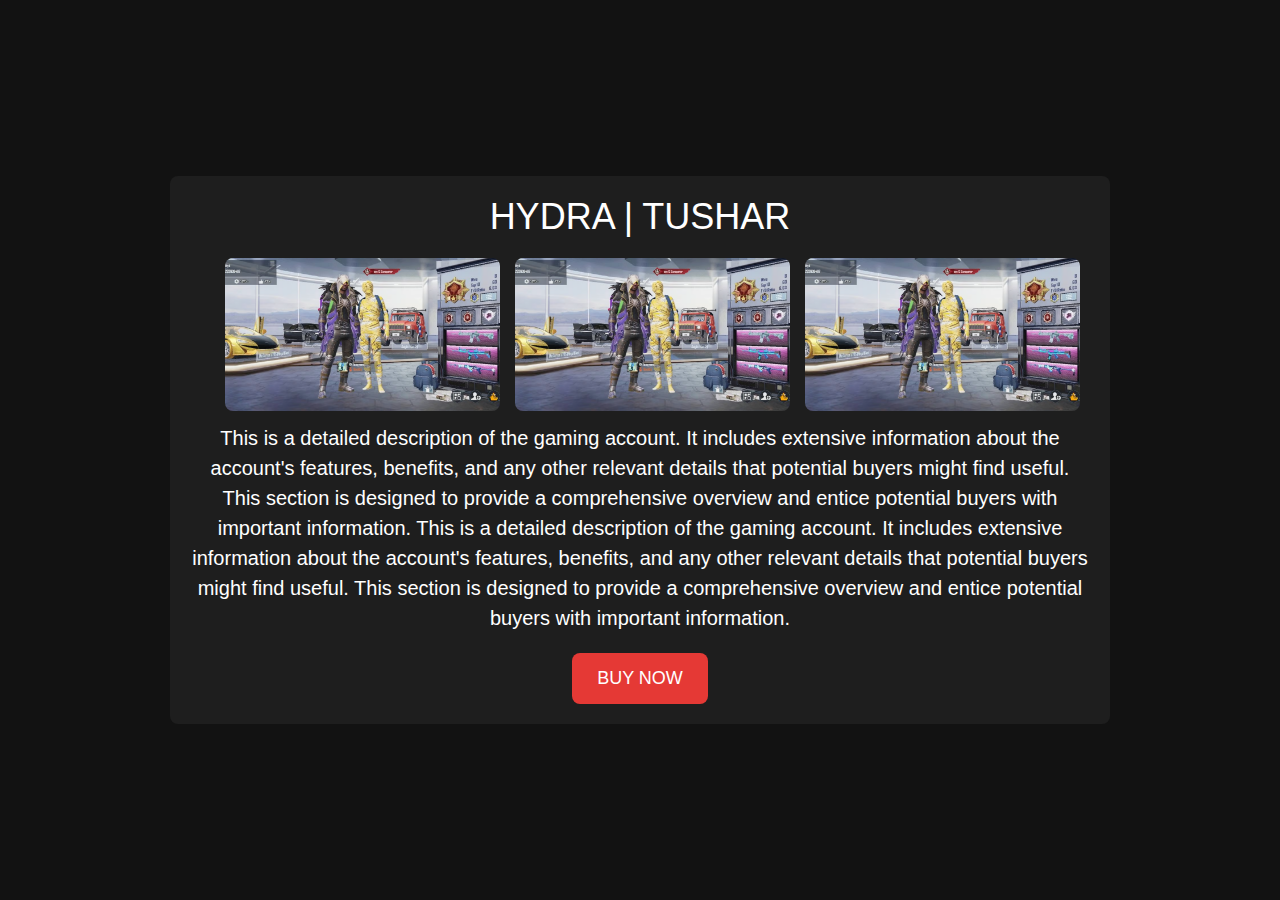
==== acc1.html @ 84194cb7 "sell page" ====
<!DOCTYPE html>
<html lang="en">

<head>
    <meta charset="UTF-8">
    <meta name="viewport" content="width=device-width, initial-scale=1.0">
    <title>Gaming Account Details</title>
    <style>
        body {
            font-family: Arial, sans-serif;
            background-color: #121212;
            color: #ffffff;
            margin: 0;
            padding: 0;
            display: flex;
            justify-content: center;
            align-items: center;
            height: 100vh;
        }

        .container {
            background-color: #1e1e1e;
            border-radius: 8px;
            padding: 20px;
            width: 80%;
            max-width: 900px;
            text-align: center;
        }

        .account-name {
            font-size: 36px;
            /* Increased font size */
            margin-bottom: 20px;
        }

        .images-container {
            display: flex;
            justify-content: center;
            gap: 20px;
            margin-bottom: 20px;
        }

        .image-box {
            flex: 1;
            max-width: 250px;
            /* Adjusted width for better layout */
            max-height: 250px;
            margin: 0 10px;
        }

        .image-box img {
            width: 110%;
            height: 120%;
            object-fit: cover;
            border-radius: 8px;
        }

        .description {
            margin-bottom: 20px;
            font-size: 20px;
            /* Increased font size */
            line-height: 1.5;
        }

        .buy-now-button {
            background-color: #e53935;
            border: none;
            color: #ffffff;
            padding: 15px 25px;
            text-transform: uppercase;
            font-size: 18px;
            /* Increased font size */
            border-radius: 8px;
            cursor: pointer;
            transition: background-color 0.3s;
        }

        .buy-now-button:hover {
            background-color: #d32f2f;
        }
    </style>
</head>

<body>
    <div class="container">
        <div class="account-name">HYDRA | TUSHAR</div>
        <div class="images-container">
            <div class="image-box">
                <img src="assets/abcs.avif" alt="Image 1">
            </div>
            <div class="image-box">
                <img src="assets/abcs.avif" alt="Image 2">
            </div>
            <div class="image-box">
                <img src="assets/abcs.avif" alt="Image 3">
            </div>
        </div><br>
        <div class="description">
            This is a detailed description of the gaming account. It includes extensive information about the account's
            features, benefits, and any other relevant details that potential buyers might find useful. This section is
            designed to provide a comprehensive overview and entice potential buyers with important information.
            This is a detailed description of the gaming account. It includes extensive information about the account's
            features, benefits, and any other relevant details that potential buyers might find useful. This section is
            designed to provide a comprehensive overview and entice potential buyers with important information.
            
        </div>
        <button class="buy-now-button">Buy Now</button>
    </div>
</body>

</html>
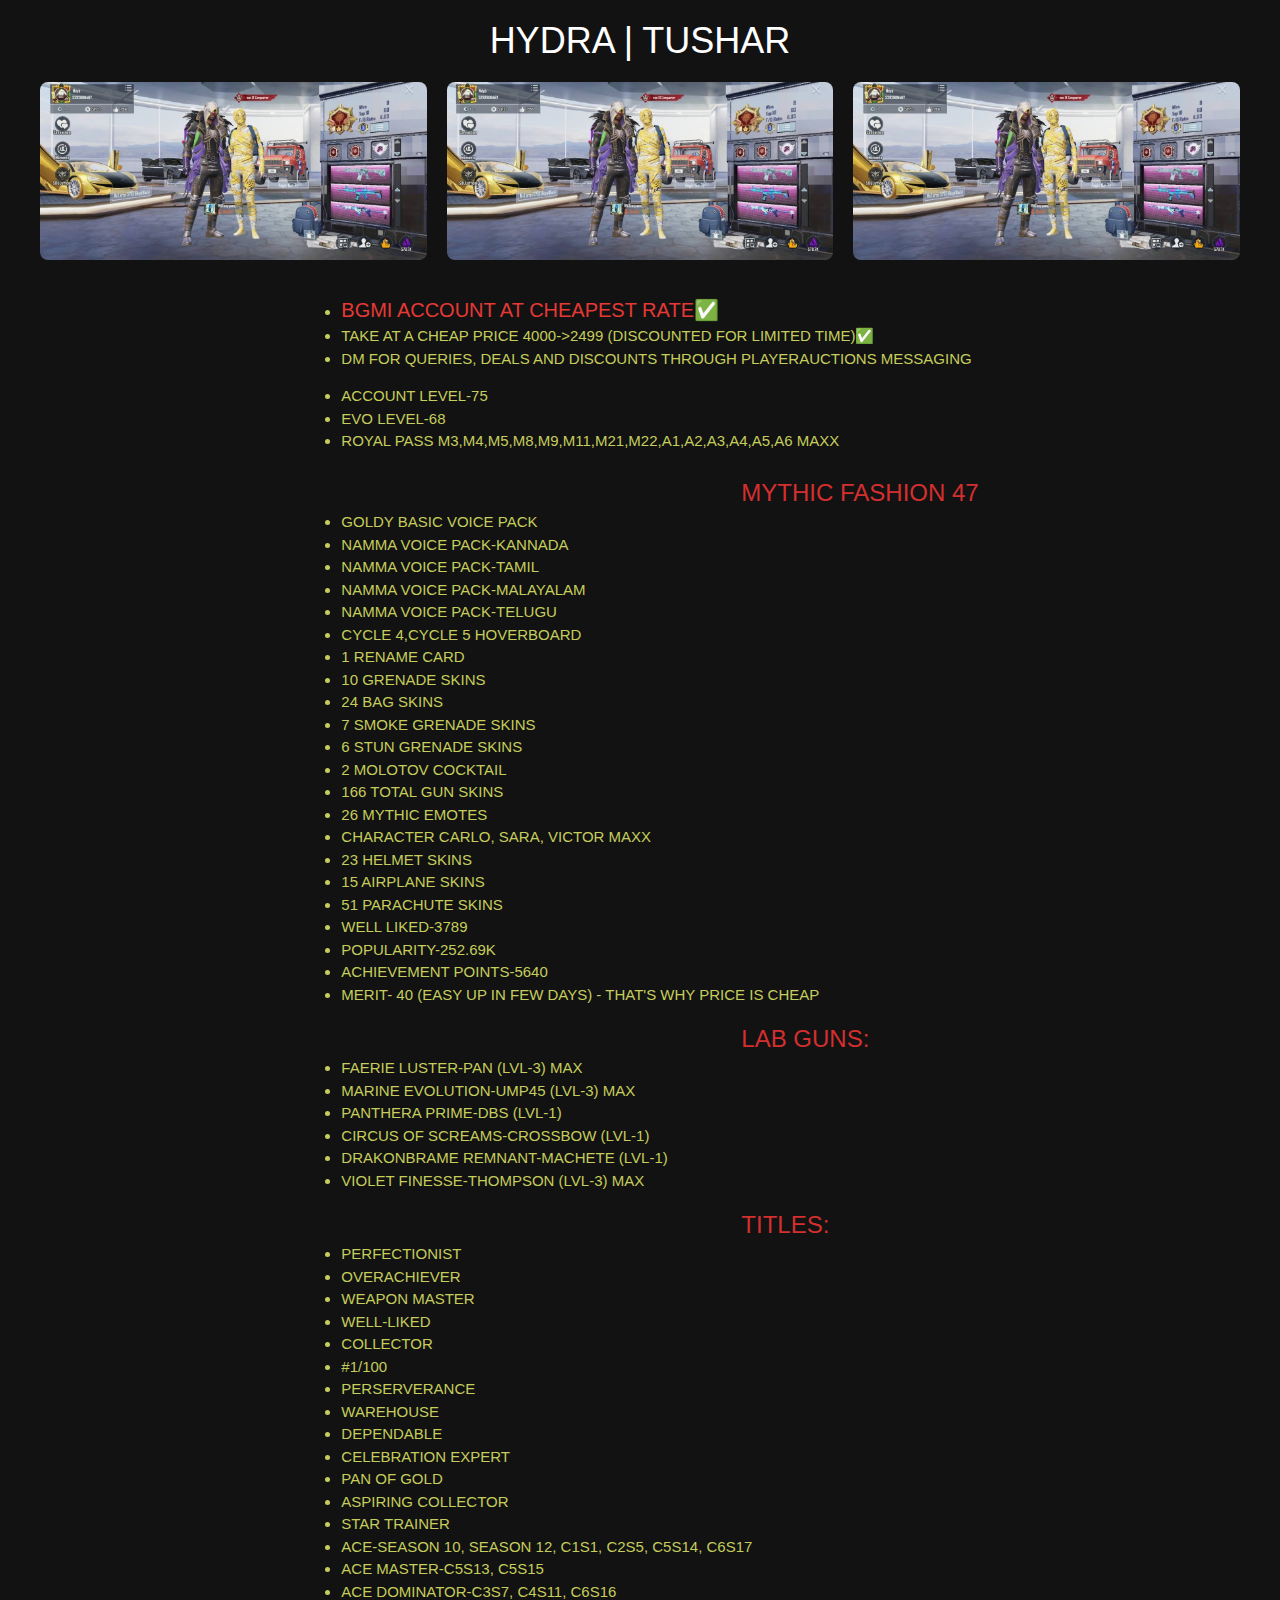
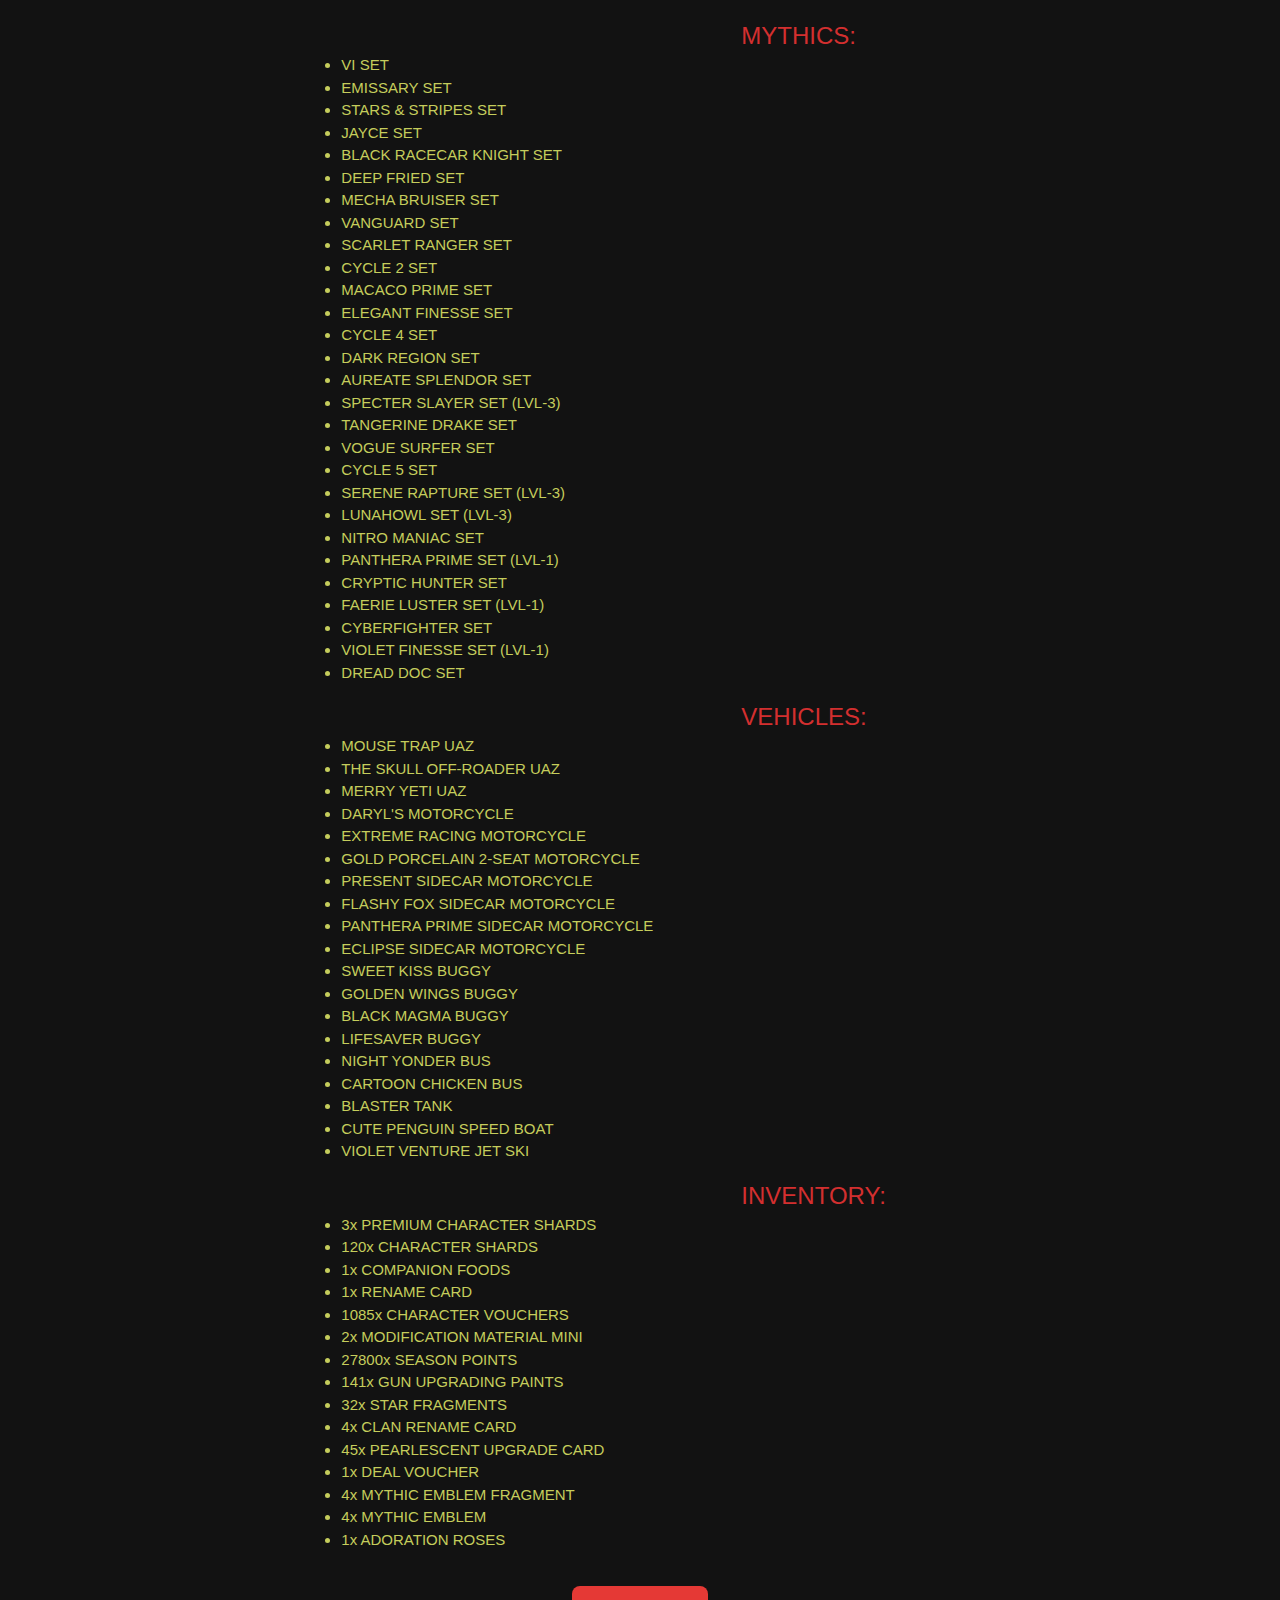
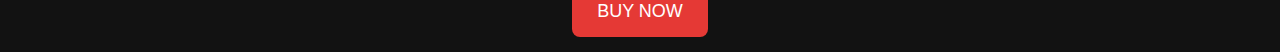
==== commit 415b1cb3: "byu form" ====
--- a/acc1.html
+++ b/acc1.html
@@ -5,107 +5,170 @@
     <meta charset="UTF-8">
     <meta name="viewport" content="width=device-width, initial-scale=1.0">
     <title>Gaming Account Details</title>
-    <style>
-        body {
-            font-family: Arial, sans-serif;
-            background-color: #121212;
-            color: #ffffff;
-            margin: 0;
-            padding: 0;
-            display: flex;
-            justify-content: center;
-            align-items: center;
-            height: 100vh;
-        }
-
-        .container {
-            background-color: #1e1e1e;
-            border-radius: 8px;
-            padding: 20px;
-            width: 80%;
-            max-width: 900px;
-            text-align: center;
-        }
-
-        .account-name {
-            font-size: 36px;
-            /* Increased font size */
-            margin-bottom: 20px;
-        }
-
-        .images-container {
-            display: flex;
-            justify-content: center;
-            gap: 20px;
-            margin-bottom: 20px;
-        }
-
-        .image-box {
-            flex: 1;
-            max-width: 250px;
-            /* Adjusted width for better layout */
-            max-height: 250px;
-            margin: 0 10px;
-        }
-
-        .image-box img {
-            width: 110%;
-            height: 120%;
-            object-fit: cover;
-            border-radius: 8px;
-        }
-
-        .description {
-            margin-bottom: 20px;
-            font-size: 20px;
-            /* Increased font size */
-            line-height: 1.5;
-        }
-
-        .buy-now-button {
-            background-color: #e53935;
-            border: none;
-            color: #ffffff;
-            padding: 15px 25px;
-            text-transform: uppercase;
-            font-size: 18px;
-            /* Increased font size */
-            border-radius: 8px;
-            cursor: pointer;
-            transition: background-color 0.3s;
-        }
-
-        .buy-now-button:hover {
-            background-color: #d32f2f;
-        }
-    </style>
+    <link rel="stylesheet" href="acc1.css">
+    
 </head>
 
 <body>
-    <div class="container">
-        <div class="account-name">HYDRA | TUSHAR</div>
-        <div class="images-container">
-            <div class="image-box">
-                <img src="assets/abcs.avif" alt="Image 1">
-            </div>
-            <div class="image-box">
-                <img src="assets/abcs.avif" alt="Image 2">
-            </div>
-            <div class="image-box">
-                <img src="assets/abcs.avif" alt="Image 3">
-            </div>
-        </div><br>
-        <div class="description">
-            This is a detailed description of the gaming account. It includes extensive information about the account's
-            features, benefits, and any other relevant details that potential buyers might find useful. This section is
-            designed to provide a comprehensive overview and entice potential buyers with important information.
-            This is a detailed description of the gaming account. It includes extensive information about the account's
-            features, benefits, and any other relevant details that potential buyers might find useful. This section is
-            designed to provide a comprehensive overview and entice potential buyers with important information.
-            
+    <div class="account-name">HYDRA | TUSHAR</div>
+    <div class="images-container">
+        <div class="image-box">
+            <img src="assets/abcs.avif" alt="Image 1">
         </div>
-        <button class="buy-now-button">Buy Now</button>
+        <div class="image-box">
+            <img src="assets/abcs.avif" alt="Image 2">
+        </div>
+        <div class="image-box">
+            <img src="assets/abcs.avif" alt="Image 3">
+        </div>
     </div>
+    <div class="description">
+        <ul>
+            <li><span1>BGMI ACCOUNT AT CHEAPEST RATE✅</span1></li>
+            <li>TAKE AT A CHEAP PRICE 4000->2499 (DISCOUNTED FOR LIMITED TIME)✅</li>
+            <li>DM FOR QUERIES, DEALS AND DISCOUNTS THROUGH PLAYERAUCTIONS MESSAGING</li>
+        </ul>
+        <ul>
+            <li>ACCOUNT LEVEL-75</li>
+            <li>EVO LEVEL-68</li>
+            <li>ROYAL PASS  M3,M4,M5,M8,M9,M11,M21,M22,A1,A2,A3,A4,A5,A6 MAXX</li><br>
+            <span>MYTHIC FASHION 47</span>
+            <li>GOLDY BASIC VOICE PACK</li>
+            <li>NAMMA VOICE PACK-KANNADA</li>
+            <li>NAMMA VOICE PACK-TAMIL</li>
+            <li>NAMMA VOICE PACK-MALAYALAM</li>
+            <li>NAMMA VOICE PACK-TELUGU</li>
+            <li>CYCLE 4,CYCLE 5 HOVERBOARD</li>
+            <li>1 RENAME CARD</li>
+            <li>10 GRENADE SKINS</li>
+            <li>24 BAG SKINS</li>
+            <li>7 SMOKE GRENADE SKINS</li>
+            <li>6 STUN GRENADE SKINS</li>
+            <li>2 MOLOTOV COCKTAIL</li>
+            <li>166 TOTAL GUN SKINS</li>
+            <li>26 MYTHIC EMOTES</li>
+            <li>CHARACTER CARLO, SARA, VICTOR MAXX</li>
+            <li>23 HELMET SKINS</li>
+            <li>15 AIRPLANE SKINS</li>
+            <li>51 PARACHUTE SKINS</li>
+            <li>WELL LIKED-3789</li>
+            <li>POPULARITY-252.69K</li>
+            <li>ACHIEVEMENT POINTS-5640</li>
+            <li>MERIT- 40 (EASY UP IN FEW DAYS) - THAT'S WHY PRICE IS CHEAP</li>
+        </ul>
+        <ul>
+            <span>LAB GUNS:</span>
+            <li>FAERIE LUSTER-PAN (LVL-3) MAX</li>
+            <li>MARINE EVOLUTION-UMP45 (LVL-3) MAX</li>
+            <li>PANTHERA PRIME-DBS (LVL-1)</li>
+            <li>CIRCUS OF SCREAMS-CROSSBOW (LVL-1)</li>
+            <li>DRAKONBRAME REMNANT-MACHETE (LVL-1)</li>
+            <li>VIOLET FINESSE-THOMPSON (LVL-3) MAX</li>
+        </ul>
+        <ul>
+            <span>TITLES:</span>
+            <li>PERFECTIONIST</li>
+            <li>OVERACHIEVER</li>
+            <li>WEAPON MASTER</li>
+            <li>WELL-LIKED</li>
+            <li>COLLECTOR</li>
+            <li>#1/100</li>
+            <li>PERSERVERANCE</li>
+            <li>WAREHOUSE</li>
+            <li>DEPENDABLE</li>
+            <li>CELEBRATION EXPERT</li>
+            <li>PAN OF GOLD</li>
+            <li>ASPIRING COLLECTOR</li>
+            <li>STAR TRAINER</li>
+            <li>ACE-SEASON 10, SEASON 12, C1S1, C2S5, C5S14, C6S17</li>
+            <li>ACE MASTER-C5S13, C5S15</li>
+            <li>ACE DOMINATOR-C3S7, C4S11, C6S16</li>
+        </ul>
+        <ul>
+            <span>MYTHICS:</span>
+            <li>VI SET</li>
+            <li>EMISSARY SET</li>
+            <li>STARS & STRIPES SET</li>
+            <li>JAYCE SET</li>
+            <li>BLACK RACECAR KNIGHT SET</li>
+            <li>DEEP FRIED SET</li>
+            <li>MECHA BRUISER SET</li>
+            <li>VANGUARD SET</li>
+            <li>SCARLET RANGER SET</li>
+            <li>CYCLE 2 SET</li>
+            <li>MACACO PRIME SET</li>
+            <li>ELEGANT FINESSE SET</li>
+            <li>CYCLE 4 SET</li>
+            <li>DARK REGION SET</li>
+            <li>AUREATE SPLENDOR SET</li>
+            <li>SPECTER SLAYER SET (LVL-3)</li>
+            <li>TANGERINE DRAKE SET</li>
+            <li>VOGUE SURFER SET</li>
+            <li>CYCLE 5 SET</li>
+            <li>SERENE RAPTURE SET (LVL-3)</li>
+            <li>LUNAHOWL SET (LVL-3)</li>
+            <li>NITRO MANIAC SET</li>
+            <li>PANTHERA PRIME SET (LVL-1)</li>
+            <li>CRYPTIC HUNTER SET</li>
+            <li>FAERIE LUSTER SET (LVL-1)</li>
+            <li>CYBERFIGHTER SET</li>
+            <li>VIOLET FINESSE SET (LVL-1)</li>
+            <li>DREAD DOC SET</li>
+        </ul>
+        <ul>
+            <span>VEHICLES:</span>
+            <li>MOUSE TRAP UAZ</li>
+            <li>THE SKULL OFF-ROADER UAZ</li>
+            <li>MERRY YETI UAZ</li>
+            <li>DARYL'S MOTORCYCLE</li>
+            <li>EXTREME RACING MOTORCYCLE</li>
+            <li>GOLD PORCELAIN 2-SEAT MOTORCYCLE</li>
+            <li>PRESENT SIDECAR MOTORCYCLE</li>
+            <li>FLASHY FOX SIDECAR MOTORCYCLE</li>
+            <li>PANTHERA PRIME SIDECAR MOTORCYCLE</li>
+            <li>ECLIPSE SIDECAR MOTORCYCLE</li>
+            <li>SWEET KISS BUGGY</li>
+            <li>GOLDEN WINGS BUGGY</li>
+            <li>BLACK MAGMA BUGGY</li>
+            <li>LIFESAVER BUGGY</li>
+            <li>NIGHT YONDER BUS</li>
+            <li>CARTOON CHICKEN BUS</li>
+            <li>BLASTER TANK</li>
+            <li>CUTE PENGUIN SPEED BOAT</li>
+            <li>VIOLET VENTURE JET SKI</li>
+        </ul>
+        <ul>
+            <span>INVENTORY:</span>
+            <li>3x PREMIUM CHARACTER SHARDS</li>
+            <li>120x CHARACTER SHARDS</li>
+            <li>1x COMPANION FOODS</li>
+            <li>1x RENAME CARD</li>
+            <li>1085x CHARACTER VOUCHERS</li>
+            <li>2x MODIFICATION MATERIAL MINI</li>
+            <li>27800x SEASON POINTS</li>
+            <li>141x GUN UPGRADING PAINTS</li>
+            <li>32x STAR FRAGMENTS</li>
+            <li>4x CLAN RENAME CARD</li>
+            <li>45x PEARLESCENT UPGRADE CARD</li>
+            <li>1x DEAL VOUCHER</li>
+            <li>4x MYTHIC EMBLEM FRAGMENT</li>
+            <li>4x MYTHIC EMBLEM</li>
+            <li>1x ADORATION ROSES</li>
+        </ul>
+    </div>
+    <button class="buy-now-button">Buy Now</button>
+    <div class="payment-method-container" id="paymentMethodContainer" style="display: none;">
+        <h2>Payment Method</h2>
+        <p>Please choose your preferred payment method:</p>
+        <ul>
+            <li>PayPal</li>
+            <li>Credit/Debit Card</li>
+            <li>Google Pay</li>
+            <li>Bank Transfer</li>
+        </ul>
+        <button class="confirm-payment-button">Confirm Payment</button>
+    </div>
+    <script src="buy.js"></script>
 </body>
 
-</html>+</html>
--- a/acc1.css
+++ b/acc1.css
@@ -0,0 +1,125 @@
+body {
+    font-family: Arial, sans-serif;
+    background-color: #121212;
+    color: #ffffff;
+    margin: 0;
+    padding: 0;
+    display: flex;
+    flex-direction: column;
+    align-items: center;
+    min-height: 100vh;
+    overflow-x: hidden;
+    /* Prevents horizontal scroll */
+}
+
+.account-name {
+    font-size: 36px;
+    /* Increased font size */
+    margin: 20px 0;
+    text-align: center;
+}
+
+.images-container {
+    display: flex;
+    justify-content: center;
+    gap: 0px;
+    margin-bottom: 20px;
+    margin-left: 30px;
+    margin-right: 30px;
+}
+
+.image-box {
+    max-width: 1100px;
+    /* Adjusted width for better layout */
+    max-height: 250px;
+    margin: 0 10px;
+}
+
+.image-box img {
+    width: 100%;
+    height: 100%;
+    object-fit: cover;
+    border-radius: 8px;
+}
+
+.description {
+    margin-bottom: 20px;
+    font-size: 15px;
+    /* Increased font size */
+    line-height: 1.5;
+    max-width: 900px;
+    /* Limits the width for readability */
+    color: #c5cd5c;
+}
+
+.buy-now-button {
+    background-color: #e53935;
+    border: none;
+    color: #ffffff;
+    padding: 15px 25px;
+    text-transform: uppercase;
+    font-size: 18px;
+    /* Increased font size */
+    border-radius: 8px;
+    cursor: pointer;
+    transition: background-color 0.3s;
+    margin-bottom: 15px;
+}
+
+.buy-now-button:hover {
+    background-color: #d32f2f;
+}
+
+.description span {
+    color: #d32f2f;
+    text-align: center;
+    font-size: 24px;
+    align-items: center;
+    margin-left: 400px;
+}
+
+.description span1 {
+    color: #e53935;
+    font-size: 20px;
+}
+.payment-method-container {
+    background-color: #1f1f1f;
+    padding: 20px;
+    border-radius: 8px;
+    margin-top: 20px;
+    text-align: center;
+    max-width: 900px;
+    color: #ffffff;
+}
+
+.payment-method-container h2 {
+    color: #e53935;
+    margin-bottom: 20px;
+}
+
+.payment-method-container ul {
+    list-style-type: none;
+    padding: 0;
+    font-size: 18px;
+}
+
+.payment-method-container li {
+    margin: 10px 0;
+}
+
+.confirm-payment-button {
+    background-color: #e53935;
+    border: none;
+    color: #ffffff;
+    padding: 15px 25px;
+    text-transform: uppercase;
+    font-size: 18px;
+    border-radius: 8px;
+    cursor: pointer;
+    transition: background-color 0.3s;
+    margin-top: 20px;
+}
+
+.confirm-payment-button:hover {
+    background-color: #d32f2f;
+}
